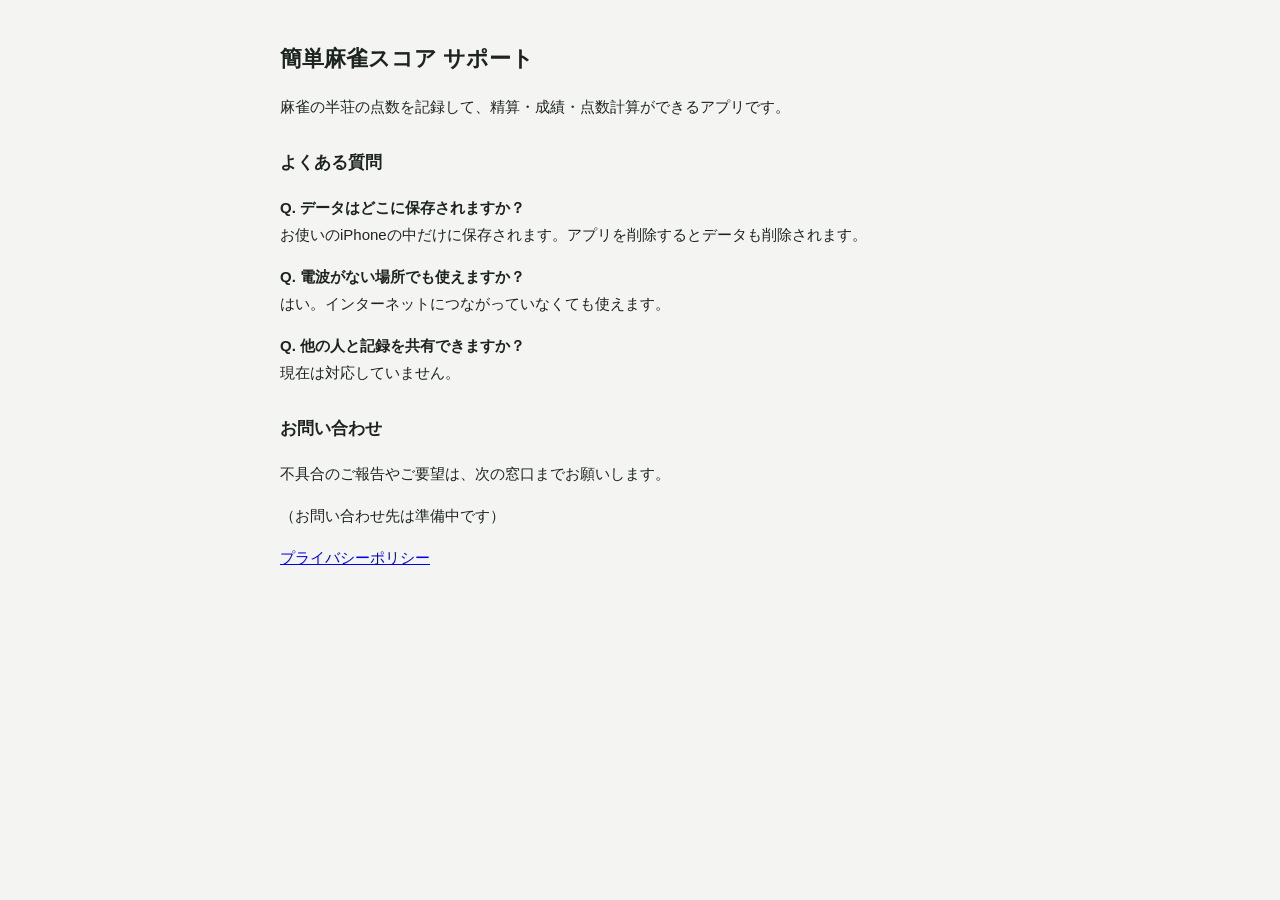
==== support.html @ 5b0243bf "App Store 申請用のプライバシーポリシーとサポートページ Co-Authored-By: Claude Opus 5.5 <noreply@anthropic.com>" ====
<!doctype html>
<html lang="ja">
<head>
<meta charset="utf-8">
<meta name="viewport" content="width=device-width, initial-scale=1">
<title>サポート｜簡単麻雀スコア</title>
<style>
  body { margin: 0; background: #f4f5f2; color: #1d2420; font-family: -apple-system, "Hiragino Sans", sans-serif; line-height: 1.8; }
  main { max-width: 720px; margin: 0 auto; padding: 24px 16px 48px; }
  h1 { font-size: 22px; } h2 { font-size: 17px; margin-top: 28px; }
  p, li { font-size: 15px; }
</style>
</head>
<body>
<main>
  <h1>簡単麻雀スコア サポート</h1>
  <p>麻雀の半荘の点数を記録して、精算・成績・点数計算ができるアプリです。</p>

  <h2>よくある質問</h2>
  <p><b>Q. データはどこに保存されますか？</b><br>お使いのiPhoneの中だけに保存されます。アプリを削除するとデータも削除されます。</p>
  <p><b>Q. 電波がない場所でも使えますか？</b><br>はい。インターネットにつながっていなくても使えます。</p>
  <p><b>Q. 他の人と記録を共有できますか？</b><br>現在は対応していません。</p>

  <h2>お問い合わせ</h2>
  <p>不具合のご報告やご要望は、次の窓口までお願いします。</p>
  <p><!-- 問い合わせ先（メールアドレスなど）は決まり次第ここに入れる -->（お問い合わせ先は準備中です）</p>

  <p><a href="privacy.html">プライバシーポリシー</a></p>
</main>
</body>
</html>
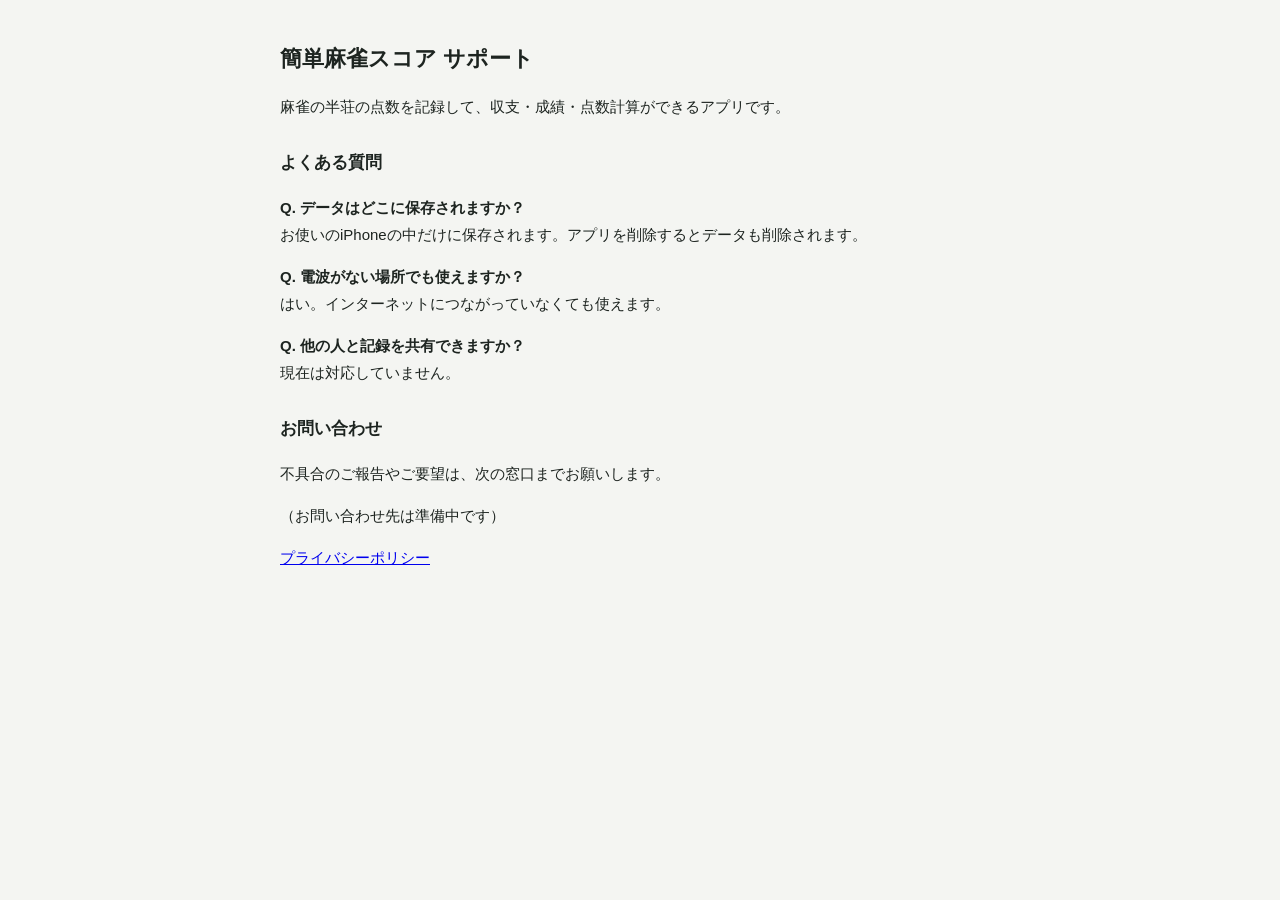
==== commit c83cb909: "レートを1,000点あたりの数に修正（テンピン×100）し、精算を収支（pt）に統一。倍率の表示を消し、今日の結果に合計と収支を表示 Co-Authored-By: Claude Opus 5.5 <" ====
--- a/support.html
+++ b/support.html
@@ -14,7 +14,7 @@
 <body>
 <main>
   <h1>簡単麻雀スコア サポート</h1>
-  <p>麻雀の半荘の点数を記録して、精算・成績・点数計算ができるアプリです。</p>
+  <p>麻雀の半荘の点数を記録して、収支・成績・点数計算ができるアプリです。</p>
 
   <h2>よくある質問</h2>
   <p><b>Q. データはどこに保存されますか？</b><br>お使いのiPhoneの中だけに保存されます。アプリを削除するとデータも削除されます。</p>
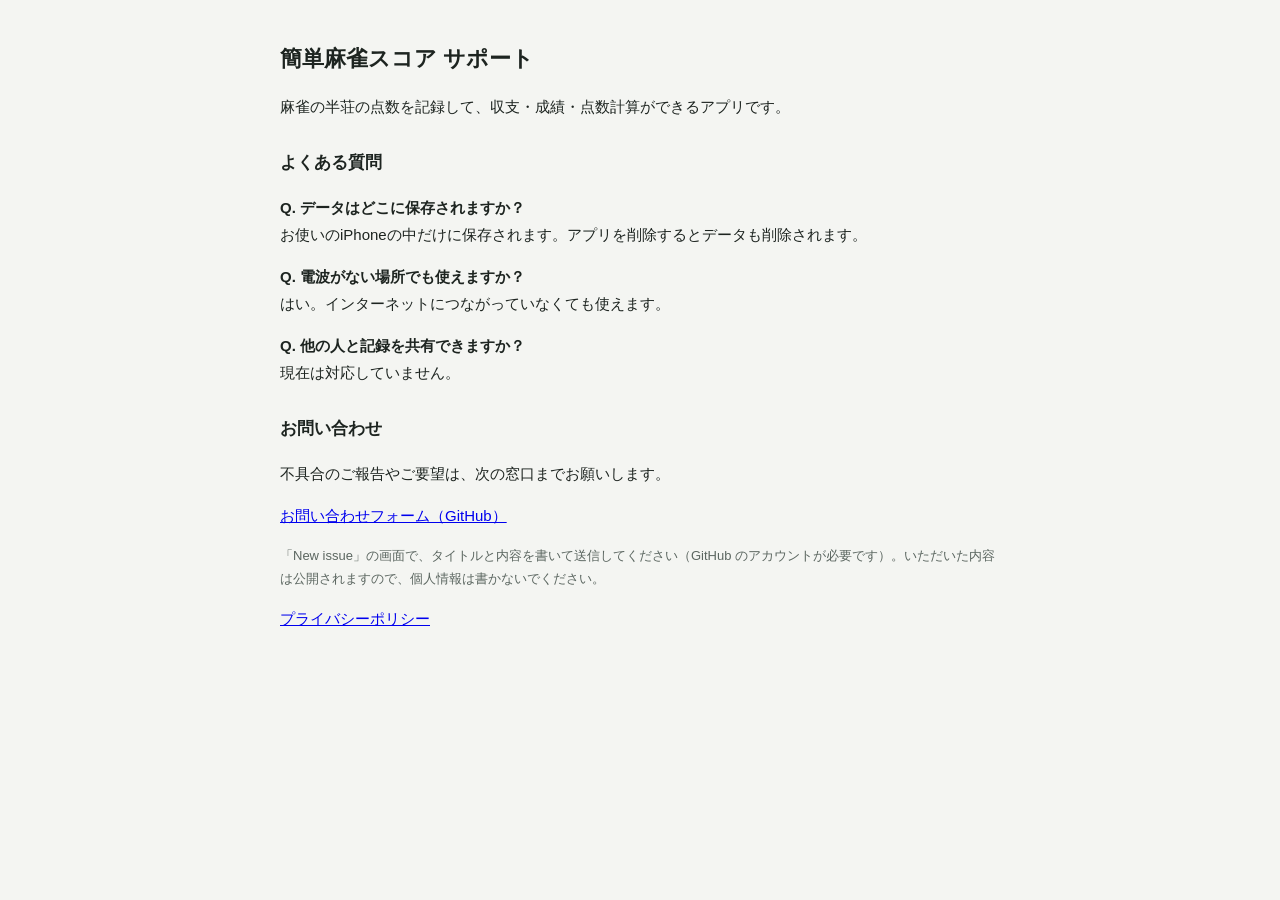
==== commit c4879fd7: "サポートページの問い合わせ先を GitHub の Issues に Co-Authored-By: Claude Opus 5.5 <noreply@anthropic.com>" ====
--- a/support.html
+++ b/support.html
@@ -9,6 +9,7 @@
   main { max-width: 720px; margin: 0 auto; padding: 24px 16px 48px; }
   h1 { font-size: 22px; } h2 { font-size: 17px; margin-top: 28px; }
   p, li { font-size: 15px; }
+  .note { font-size: 13px; color: #5b6660; }
 </style>
 </head>
 <body>
@@ -23,7 +24,8 @@
 
   <h2>お問い合わせ</h2>
   <p>不具合のご報告やご要望は、次の窓口までお願いします。</p>
-  <p><!-- 問い合わせ先（メールアドレスなど）は決まり次第ここに入れる -->（お問い合わせ先は準備中です）</p>
+  <p><a href="https://github.com/fuhi0521-bot/mahjong-score/issues/new">お問い合わせフォーム（GitHub）</a></p>
+  <p class="note">「New issue」の画面で、タイトルと内容を書いて送信してください（GitHub のアカウントが必要です）。いただいた内容は公開されますので、個人情報は書かないでください。</p>
 
   <p><a href="privacy.html">プライバシーポリシー</a></p>
 </main>
